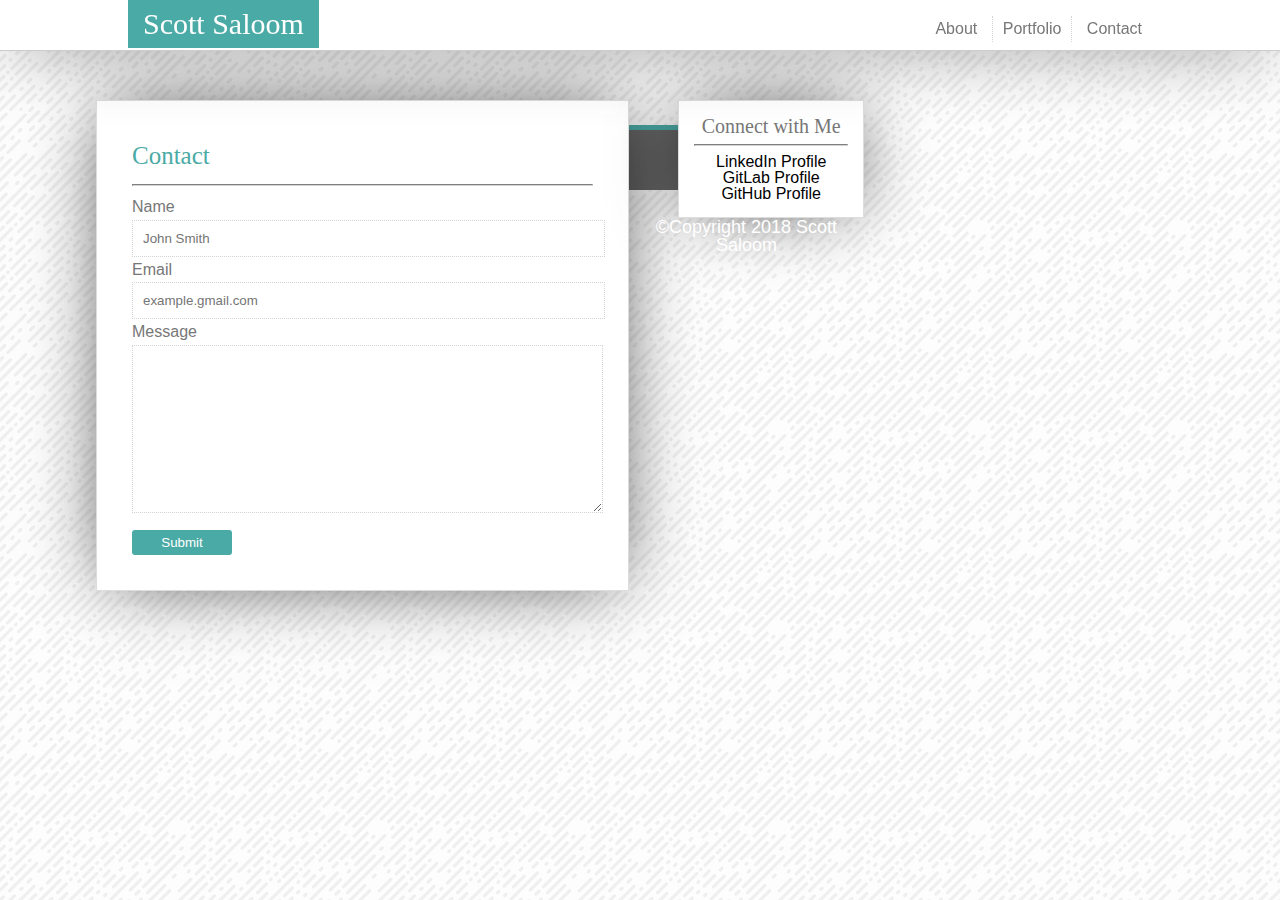
==== contact.html @ 5597fd36 "Updated all files" ====
<!DOCTYPE html>
<html lang="en">
<head>
    <meta charset="utf-8" />
    <meta http-equiv="X-UA-Compatible" content="IE=edge">
    <title>Scott Saloom</title>
    <meta name="viewport" content="width=device-width, initial-scale=1">
    <!--Reset Styling-->
    <link rel="stylesheet" href="./assets/css/reset.css">
    <!--Personal Styling-->
    <link rel="stylesheet" href="./assets/css/style.css">
</head>
<body>
    <nav>
        <div class="nav-content">
            <a href="index.html">
                <div class="logo">
                    <h1>Scott Saloom</h1>
                </div>
            </a>
            <!--Nav Links-->
            <ul class="nav-links">
                <li><a href="index.html">About</a></li>
                <li><a href="portfolio.html">Portfolio</a></li>
                <li><a href="contact.html">Contact</a></li>
            </ul>
        </div>
    </nav>
    <!--Individual fills out their info to contact me-->
    <div class="container">
        <div class="about">
        <h2 class="title">Contact</h2>
        <hr>
        <form>
            <label for="name">Name</label>
            <input type="text" name="name" id="name" placeholder="John Smith">
            <label for="email">Email</label>
            <input type="text" name="email" id="email" placeholder="example.gmail.com">
            <label for="message">Message</label>
            <textarea name="message" id="message" cols="30" rows="10"></textarea>
            <button type="submit" id="submit">Submit</button>
        </form>
    </div>
    <div>
        <div class="sidebar">
            <h3>Connect with Me</h3>
            <hr>
            <ul class="social">
                <li><a href="www.linkedin.com/in/scott-saloom-93143bb2">LinkedIn Profile</a></li>
                <li><a href="https://smu.bootcampcontent.com/ScottSal">GitLab Profile</a></li>
                <li><a href="https://github.com/ScottSal">GitHub Profile</a></li>
            </ul>
        </div>
    </div>
    <footer>
        <p>&copy;Copyright 2018 Scott Saloom</p>
    </footer>
</body>
</html>
---- assets/css/style.css ----
:root{
    --regular-font: #777;
    --bg-teal: #4aaaa5;
    --header-bg: #ffffff;
    --header-border: #cccccc;
    --footer-bg: #666;
    --main-content-bg: #fff;
    --main-content-border: #ddd;
}


html, body{
    box-sizing: border-box;
    width: 960px;
}
body{
    background: url('../images/funky-lines.png') repeat;
    color: var(--regular-font);
    font-family: Arial, Helvetica, sans-serif;
    display: flex;
    flex-direction: column;
}
h1, h2, h3, h4, h5, h6{
    font-family: 'Georgia', Times, 'Times New Roman', serif;
}
hr{
    border-color: lightgray;
}
h1{
    font-size: 30px;
}
h2{
    font-size: 25px;
}
h3{
    font-size: 20px;
}
p{
    font-size: 18px;
}
a{
    text-decoration: none;
    color: black;
}
/* NAV BAR */
nav{
    position: fixed;
    top: 0;
    left: 0;
    line-height: 1.6;
    background: var(--header-bg);
    width: 100%;
    border-bottom: 1px solid var(--header-border);
    -webkit-box-shadow: 0px 0px 72px -13px rgba(0,0,0,0.75);
    -moz-box-shadow: 0px 0px 72px -13px rgba(0,0,0,0.75);
    box-shadow: 0px 0px 72px -13px rgba(0,0,0,0.75);

}
.nav-content{
    width: 80%;
    margin: 0 auto;
    height: 50px;
}
.logo{
    float: left;
    background: var(--bg-teal);
    padding: 0 15px;
    color: white;
}
.nav-links{
    float: right;
    text-align: center;
    margin-top: 1em;
}
.nav-links li{
    font-size: 16px;
    display: inline-block;
    padding: 0 10px;
}
.nav-links li a{
    color: var(--regular-font);
}
.nav-links li:nth-child(2){
    border-left: dotted 1px lightgray;
    border-right: dotted 1px lightgrey;
}
.nav-links a:hover{
    opacity: .7;
}
/* MAIN CONTENT */
.container{
    display: block;
    width: 80%;
    min-height: calc(100vh - 200px);
    margin: 0 auto;
    padding-top: 100px;
    clear: both;
}
.about{
    float: left;
    width: 60%;
    background: white;
    padding: 35px;
    line-height: 1.6;
    border: solid 1px var(--main-content-border);
    -webkit-box-shadow: 0px 0px 72px -13px rgba(0,0,0,0.75);
    -moz-box-shadow: 0px 0px 72px -13px rgba(0,0,0,0.75);
    box-shadow: 0px 0px 72px -13px rgba(0,0,0,0.75);
}
.title{
    color: var(--bg-teal);
}
.profile{
    float: left;
    height: 150px;
    width: 200px;
    margin-right: 10px;
    margin-bottom: 5px;
}
.sidebar{
    float: right;
    width: 20%;
    background: white;
    text-align: center;
    padding: 15px;
    border: solid 1px var(--main-content-border);
    -webkit-box-shadow: 0px 0px 72px -13px rgba(0,0,0,0.75);
    -moz-box-shadow: 0px 0px 72px -13px rgba(0,0,0,0.75);
    box-shadow: 0px 0px 72px -13px rgba(0,0,0,0.75);
    
}
i.fa{
    font-size: 20px;
}
footer{
    font-size: .7em;
    color: white;
    background: var(--footer-bg);
    border-top: solid 5px var(--bg-teal);
    padding-top: 25px;
    margin-top: 25px;
    text-align: center;
    height: 35px;
    width: 100%;
}
/* SOCIAL LINKS */
.social li{
    display: inline-block;
}
.social li:hover{
    opacity: .7;
}
.fa-linkedin-square{
    color: #0077B5;
}
.fa-gitlab-square{
    color: #1DA1F2;
}
.fa-github-square{
    color: #c9510c;
}

/* CONTACT PAGE CUSTOM */
input{
    width: 100%;
    border: dotted 1px lightgray;
    padding: 10px 0 10px 10px;
}
textarea{
    width: 100%;
    border: dotted 1px lightgray;
    padding: 8px 0 8px 8px;;  
}
#submit{
    background: var(--bg-teal);
    padding: 5px 15px;
    border: none;
    border-radius: 3px;
    color: white;
    width: 100px;
    margin-top: 10px;
}

/* PORTFOLIO IMAGES */
.portfolio-images{
    width: 100%;
}
.portfolio-images .portfolio-container{
    width: 48%;
    height: auto;
    margin: 1%;
    float: left;
    position: relative;
}
.portfolio-container img{
    width: 200px;
    height: 200px;
}
.portfolio-container .title{
    z-index: 1;
    position: absolute;
    background: var(--bg-teal);
    color: white;
    width: 100%;
    bottom: 20%;
    font-size: 10px;
    text-align: center;
}
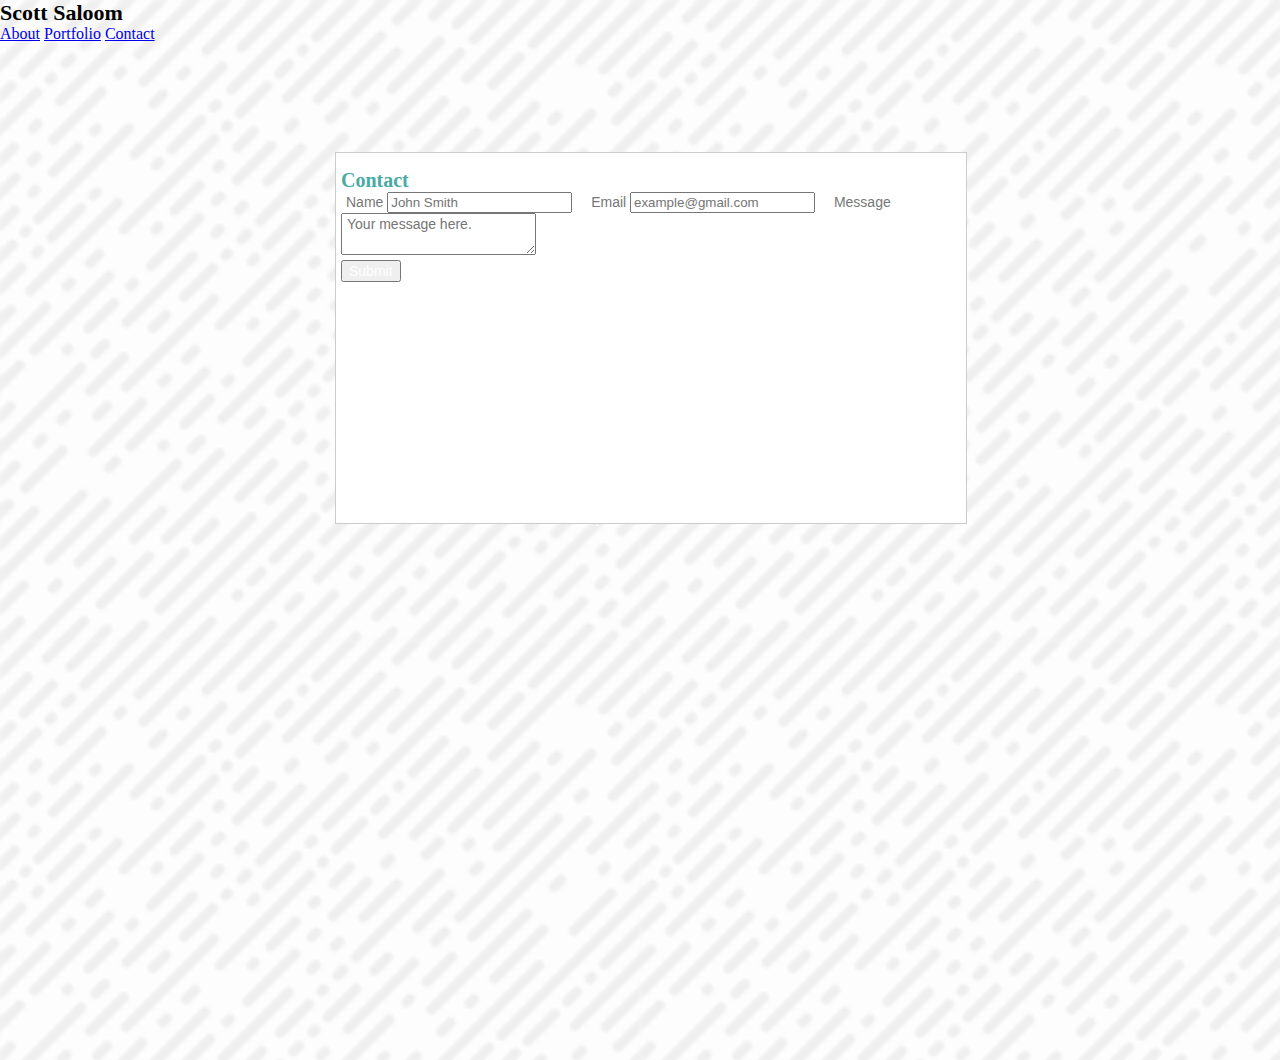
==== commit ebb197e5: "updated code to be more clean" ====
--- a/contact.html
+++ b/contact.html
@@ -3,57 +3,61 @@
 <head>
     <meta charset="utf-8" />
     <meta http-equiv="X-UA-Compatible" content="IE=edge">
-    <title>Scott Saloom</title>
     <meta name="viewport" content="width=device-width, initial-scale=1">
+    <title>Contact</title>
     <!--Reset Styling-->
-    <link rel="stylesheet" href="./assets/css/reset.css">
+    <link rel="stylesheet" type="text/css" href="assets/css/reset.css">
     <!--Personal Styling-->
-    <link rel="stylesheet" href="./assets/css/style.css">
+    <link rel="stylesheet" type="text/css" href="assets/css/style.css">
 </head>
-<body>
-    <nav>
-        <div class="nav-content">
-            <a href="index.html">
-                <div class="logo">
+
+<body class="body">
+        <!--header-->
+        <header id="headerbar">
+            <div id="header-container">
+                <logo>
                     <h1>Scott Saloom</h1>
-                </div>
-            </a>
-            <!--Nav Links-->
-            <ul class="nav-links">
-                <li><a href="index.html">About</a></li>
-                <li><a href="portfolio.html">Portfolio</a></li>
-                <li><a href="contact.html">Contact</a></li>
-            </ul>
+                </logo>
+                <nav class="navigation">
+                    <a class="button" class="border-right" href="index.html">About</a>
+                    <a class="button" class="border-right" href="portfolio.html">Portfolio</a>
+                    <a class="button" href="contact.html">Contact</a>
+                </nav>
+            </div>
+        </header>
+
+        <!--division-->
+        <div class="container">
+            <!--division-->
+            <div class="primary-box">
+                <h2 class="primary-box-heading">
+                    Contact
+                </h2>
+                <form>
+                    <fieldset class="user-input">
+                        <label>
+                            Name
+                            <input type="text" name="name" placeholder="John Smith">
+                        </label>
+                        <label>
+                            Email
+                            <input type="email" name="email-address" placeholder="example@gmail.com">
+                        </label>
+                        <label>
+                            Message
+                            <textarea type="text" name="message" placeholder="Your message here."></textarea>
+                        </label>
+                    </fieldset>
+                    <fieldset class="user-action">
+                        <a target="_blank" href="mailto:scottsaloom@gmail.com"?subject=Portfolio%20Contact><input class="submit-button" type="submit"></a>
+                    </fieldset>
+                </form>
+            </div>
         </div>
-    </nav>
-    <!--Individual fills out their info to contact me-->
-    <div class="container">
-        <div class="about">
-        <h2 class="title">Contact</h2>
-        <hr>
-        <form>
-            <label for="name">Name</label>
-            <input type="text" name="name" id="name" placeholder="John Smith">
-            <label for="email">Email</label>
-            <input type="text" name="email" id="email" placeholder="example.gmail.com">
-            <label for="message">Message</label>
-            <textarea name="message" id="message" cols="30" rows="10"></textarea>
-            <button type="submit" id="submit">Submit</button>
-        </form>
-    </div>
-    <div>
-        <div class="sidebar">
-            <h3>Connect with Me</h3>
-            <hr>
-            <ul class="social">
-                <li><a href="www.linkedin.com/in/scott-saloom-93143bb2">LinkedIn Profile</a></li>
-                <li><a href="https://smu.bootcampcontent.com/ScottSal">GitLab Profile</a></li>
-                <li><a href="https://github.com/ScottSal">GitHub Profile</a></li>
-            </ul>
-        </div>
-    </div>
-    <footer>
-        <p>&copy;Copyright 2018 Scott Saloom</p>
-    </footer>
+        <footer id="footerbar">
+            <small>
+                &copy;Copyright 2018 Scott Saloom
+            </small>
+        </footer>
 </body>
 </html>--- a/assets/css/style.css
+++ b/assets/css/style.css
@@ -1,208 +1,121 @@
-:root{
-    --regular-font: #777;
-    --bg-teal: #4aaaa5;
-    --header-bg: #ffffff;
-    --header-border: #cccccc;
-    --footer-bg: #666;
-    --main-content-bg: #fff;
-    --main-content-border: #ddd;
+/* Custom Styles */
+html {
+    height: 100%;
 }
-
-
-html, body{
-    box-sizing: border-box;
+body {
+    background-image: url("/assets/images/funky-lines.png");
+    background-size: 100%;
+    min-height: 100%;
+    width: 100%;
+    position: relative;
+    margin: 0;
+    padding-bottom: 10rem;
+}
+/* Typography */
+h1 {
+    font-family: Georgia, 'Times New Roman', Times, serif;
+    font-weight: 700;
+    font-size: 22px;
+    line-height: 26px;
+}
+h2 {
+    font-family: Georgia, 'Times New Roman', Times, serif;
+    font-weight: 700;
+    font-size: 20px;
+    line-height: 24px;
+    color: #4aaaa5
+}
+h3 {
+    font-family: Georgia, 'Times New Roman', Times, serif;
+    font-weight: 700;
+    font-size: 18px;
+    line-height: 24px;
+    color: #4aaaa5
+}
+p,
+label,
+textarea {
+    font-family: Arial, Helvetica, sans-serif;
+    font-weight: 300;
+    font-size: 14px;
+    line-height: 20px;
+    color: #777;
+    padding: 0 10px 0 5px;
+}
+small {
+    font-family: Georgia, 'Times New Roman', Times, serif;
+    font-weight: 300;
+    font-size: 10px;
+    line-height: 14px;
+    color: #fff;
+}
+.submit-button {
+    font-family: Arial, Helvetica, sans-serif;
+    font-weight: 300;
+    font-size: 14px;
+    line-height: 20px;
+    color: #fff;
+}
+/* Clearfix */
+.text-wrapped-image:before,
+.text-wrapped-image:after {
+	content: "";
+	display: table;
+}
+.text-wrapped-image:after {
+	clear: both;
+}
+.text-wrapped-image {
+	clear: both;
+}
+/* Grid */
+.container {
     width: 960px;
+    position: relative;
+    display: block;
+    margin-left: auto;
+    top: 90px;
+    margin-bottom: 15px;
 }
-body{
-    background: url('../images/funky-lines.png') repeat;
-    color: var(--regular-font);
-    font-family: Arial, Helvetica, sans-serif;
-    display: flex;
-    flex-direction: column;
+.primary-box {
+    width: 620px;
+    height: 340px;
+    display: inline-block;
+    background: #fff;
+    padding: 15px 5px;
+    margin: 20px 15px 30px;
+    border: solid;
+    border-color: #ccc;
+    border-width: 1px;
 }
-h1, h2, h3, h4, h5, h6{
-    font-family: 'Georgia', Times, 'Times New Roman', serif;
+.primary-box-tall {
+    width: 620px;
+    height: 980px;
+    display: inline-block;
+    background: #fff;
+    padding: 15px 5px;
+    margin: 20px 15px 30px;
+    border: solid;
+    border-color: #ccc;
+    border-width: 1px;
+    z-index: 1;
 }
-hr{
-    border-color: lightgray;
+aside {
+    width: 250px;
+    height: auto;
+    display: inline-block;
+    background: #fff;
+    padding: 15px;
+    margin: 2px 10px 2px;
+    position: absolute;
+    top: 16px;
+    border: solid;
+    border-color: #ccc;
+    border-width: 1px;
+    text-align: center;
 }
-h1{
-    font-size: 30px;
+small {
+    display: block;
+    padding:35px;
+    text-align: center;
 }
-h2{
-    font-size: 25px;
-}
-h3{
-    font-size: 20px;
-}
-p{
-    font-size: 18px;
-}
-a{
-    text-decoration: none;
-    color: black;
-}
-/* NAV BAR */
-nav{
-    position: fixed;
-    top: 0;
-    left: 0;
-    line-height: 1.6;
-    background: var(--header-bg);
-    width: 100%;
-    border-bottom: 1px solid var(--header-border);
-    -webkit-box-shadow: 0px 0px 72px -13px rgba(0,0,0,0.75);
-    -moz-box-shadow: 0px 0px 72px -13px rgba(0,0,0,0.75);
-    box-shadow: 0px 0px 72px -13px rgba(0,0,0,0.75);
-
-}
-.nav-content{
-    width: 80%;
-    margin: 0 auto;
-    height: 50px;
-}
-.logo{
-    float: left;
-    background: var(--bg-teal);
-    padding: 0 15px;
-    color: white;
-}
-.nav-links{
-    float: right;
-    text-align: center;
-    margin-top: 1em;
-}
-.nav-links li{
-    font-size: 16px;
-    display: inline-block;
-    padding: 0 10px;
-}
-.nav-links li a{
-    color: var(--regular-font);
-}
-.nav-links li:nth-child(2){
-    border-left: dotted 1px lightgray;
-    border-right: dotted 1px lightgrey;
-}
-.nav-links a:hover{
-    opacity: .7;
-}
-/* MAIN CONTENT */
-.container{
-    display: block;
-    width: 80%;
-    min-height: calc(100vh - 200px);
-    margin: 0 auto;
-    padding-top: 100px;
-    clear: both;
-}
-.about{
-    float: left;
-    width: 60%;
-    background: white;
-    padding: 35px;
-    line-height: 1.6;
-    border: solid 1px var(--main-content-border);
-    -webkit-box-shadow: 0px 0px 72px -13px rgba(0,0,0,0.75);
-    -moz-box-shadow: 0px 0px 72px -13px rgba(0,0,0,0.75);
-    box-shadow: 0px 0px 72px -13px rgba(0,0,0,0.75);
-}
-.title{
-    color: var(--bg-teal);
-}
-.profile{
-    float: left;
-    height: 150px;
-    width: 200px;
-    margin-right: 10px;
-    margin-bottom: 5px;
-}
-.sidebar{
-    float: right;
-    width: 20%;
-    background: white;
-    text-align: center;
-    padding: 15px;
-    border: solid 1px var(--main-content-border);
-    -webkit-box-shadow: 0px 0px 72px -13px rgba(0,0,0,0.75);
-    -moz-box-shadow: 0px 0px 72px -13px rgba(0,0,0,0.75);
-    box-shadow: 0px 0px 72px -13px rgba(0,0,0,0.75);
-    
-}
-i.fa{
-    font-size: 20px;
-}
-footer{
-    font-size: .7em;
-    color: white;
-    background: var(--footer-bg);
-    border-top: solid 5px var(--bg-teal);
-    padding-top: 25px;
-    margin-top: 25px;
-    text-align: center;
-    height: 35px;
-    width: 100%;
-}
-/* SOCIAL LINKS */
-.social li{
-    display: inline-block;
-}
-.social li:hover{
-    opacity: .7;
-}
-.fa-linkedin-square{
-    color: #0077B5;
-}
-.fa-gitlab-square{
-    color: #1DA1F2;
-}
-.fa-github-square{
-    color: #c9510c;
-}
-
-/* CONTACT PAGE CUSTOM */
-input{
-    width: 100%;
-    border: dotted 1px lightgray;
-    padding: 10px 0 10px 10px;
-}
-textarea{
-    width: 100%;
-    border: dotted 1px lightgray;
-    padding: 8px 0 8px 8px;;  
-}
-#submit{
-    background: var(--bg-teal);
-    padding: 5px 15px;
-    border: none;
-    border-radius: 3px;
-    color: white;
-    width: 100px;
-    margin-top: 10px;
-}
-
-/* PORTFOLIO IMAGES */
-.portfolio-images{
-    width: 100%;
-}
-.portfolio-images .portfolio-container{
-    width: 48%;
-    height: auto;
-    margin: 1%;
-    float: left;
-    position: relative;
-}
-.portfolio-container img{
-    width: 200px;
-    height: 200px;
-}
-.portfolio-container .title{
-    z-index: 1;
-    position: absolute;
-    background: var(--bg-teal);
-    color: white;
-    width: 100%;
-    bottom: 20%;
-    font-size: 10px;
-    text-align: center;
-}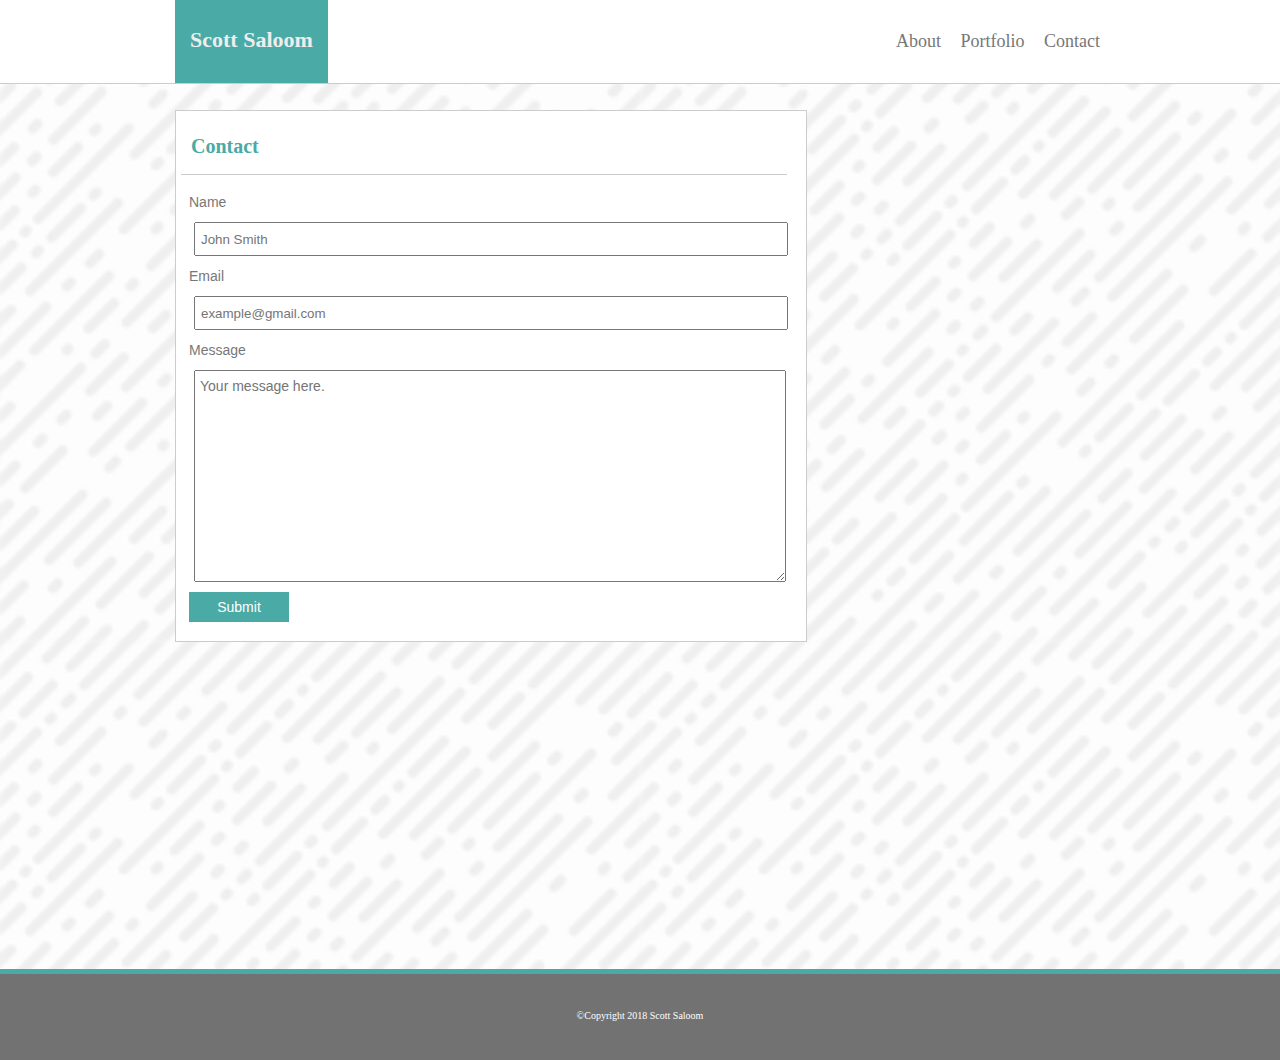
==== commit 3a57ee6c: "Final Portfolio" ====
--- a/contact.html
+++ b/contact.html
@@ -14,9 +14,11 @@
 <body class="body">
         <!--header-->
         <header id="headerbar">
-            <div id="header-container">
+            <div id="head-container">
                 <logo>
-                    <h1>Scott Saloom</h1>
+                    <h1>
+                        Scott Saloom
+                    </h1>
                 </logo>
                 <nav class="navigation">
                     <a class="button" class="border-right" href="index.html">About</a>
--- a/assets/css/style.css
+++ b/assets/css/style.css
@@ -1,121 +1,319 @@
 /* Custom Styles */
 html {
     height: 100%;
-}
-body {
-    background-image: url("/assets/images/funky-lines.png");
-    background-size: 100%;
-    min-height: 100%;
-    width: 100%;
-    position: relative;
-    margin: 0;
-    padding-bottom: 10rem;
-}
-/* Typography */
-h1 {
-    font-family: Georgia, 'Times New Roman', Times, serif;
-    font-weight: 700;
-    font-size: 22px;
-    line-height: 26px;
-}
-h2 {
-    font-family: Georgia, 'Times New Roman', Times, serif;
-    font-weight: 700;
-    font-size: 20px;
-    line-height: 24px;
-    color: #4aaaa5
-}
-h3 {
-    font-family: Georgia, 'Times New Roman', Times, serif;
-    font-weight: 700;
-    font-size: 18px;
-    line-height: 24px;
-    color: #4aaaa5
-}
-p,
-label,
-textarea {
-    font-family: Arial, Helvetica, sans-serif;
-    font-weight: 300;
-    font-size: 14px;
-    line-height: 20px;
-    color: #777;
-    padding: 0 10px 0 5px;
-}
-small {
-    font-family: Georgia, 'Times New Roman', Times, serif;
-    font-weight: 300;
-    font-size: 10px;
-    line-height: 14px;
-    color: #fff;
-}
-.submit-button {
-    font-family: Arial, Helvetica, sans-serif;
-    font-weight: 300;
-    font-size: 14px;
-    line-height: 20px;
-    color: #fff;
-}
-/* Clearfix */
-.text-wrapped-image:before,
-.text-wrapped-image:after {
-	content: "";
-	display: table;
-}
-.text-wrapped-image:after {
-	clear: both;
-}
-.text-wrapped-image {
-	clear: both;
-}
-/* Grid */
-.container {
-    width: 960px;
-    position: relative;
-    display: block;
-    margin-left: auto;
-    top: 90px;
-    margin-bottom: 15px;
-}
-.primary-box {
-    width: 620px;
-    height: 340px;
-    display: inline-block;
-    background: #fff;
-    padding: 15px 5px;
-    margin: 20px 15px 30px;
-    border: solid;
-    border-color: #ccc;
-    border-width: 1px;
-}
-.primary-box-tall {
-    width: 620px;
-    height: 980px;
-    display: inline-block;
-    background: #fff;
-    padding: 15px 5px;
-    margin: 20px 15px 30px;
-    border: solid;
-    border-color: #ccc;
-    border-width: 1px;
-    z-index: 1;
-}
-aside {
-    width: 250px;
-    height: auto;
-    display: inline-block;
-    background: #fff;
-    padding: 15px;
-    margin: 2px 10px 2px;
-    position: absolute;
-    top: 16px;
-    border: solid;
-    border-color: #ccc;
-    border-width: 1px;
-    text-align: center;
-}
-small {
-    display: block;
-    padding:35px;
-    text-align: center;
-}
+  }
+  body {
+      background-image: url("../images/funky-lines.png");
+      background-size: 100%;
+      min-height: 100%;
+      width: 100%;
+      position: relative;
+      margin: 0;
+      padding-bottom: 10rem;
+  }
+  /* Typogrophy */
+  h1 {
+      font: 700 22px/26px Georgia, Times, "Times New Roman", serif;
+  }
+  h2 {
+      font: 700 20px/24px Georgia, Times, "Times New Roman", serif;
+  }
+  h3 {
+      font: 700 18px/24px Georgia, Times, "Times New Roman", serif;
+  }
+  h2,
+  h3 {
+      color: #4aaaa5;
+  }
+  p,
+  label,
+  textarea {
+      font: 300 14px/20px 'Arial', 'Helvetica Neue', Helvetica, sans-serif;
+      color: #777;
+      padding: 0 10px 0 5px;
+  }
+  p{
+      line-height: 150%;
+  }
+  label {
+      padding: 0;
+  }
+  small {
+      font: 300 10px/14px 'Georgia', Times, Times New Roman, serif;
+      color: #fff;
+  }
+  .submit-button {
+      color: #fff;
+      font: 300 14px/20px 'Arial', 'Helvetica Neue', Helvetica, sans-serif;
+  }
+  /* Clearfix */
+  .text-wrapped-image:before;
+  .text-wrapped-image:after {
+      content: "";
+      display: table;
+  }
+  .text-wrapped-image:after {
+      clear: both;
+  }
+  .text-wrapped-image {
+      clear: both;
+      zoom: *1;
+  }
+  /* Grid */
+  .container {
+      width: 960px;
+      position: relative;
+      display: block;
+      margin-left: auto;
+      margin-right: auto;
+      top: 90px;
+      margin-bottom: 15px;
+  }
+  .primary-box {
+      width: 620px;
+      height: 500px;
+      display: inline-block;
+      background: #fff;
+      padding: 15px 5px;
+      border: none;
+      margin: 20px 15px 30px;
+      border: solid;
+      border-color: #ccc;
+      border-width: 1px;   
+  }
+  .primary-box-tall {
+      width: 620px;
+      height: 790px;
+      display: inline-block;
+      background: #fff;
+      padding: 15px 5px;
+      border: none;
+      margin: 20px 15px 30px;
+      border: solid;
+      border-color: #ccc;
+      border-width: 1px;
+      z-index: 1;  
+  }
+  aside {
+      width: 250px;
+      height: 125px;
+      display: inline-block;
+      background: #fff;
+      padding: 15px;
+      margin: 2px 10px 2px;
+      position: absolute;
+      top: 16px;
+      border: solid;
+      border-color: #ccc;
+      border-width: 1px;
+      text-align: center;
+  }
+  small {
+      display: block;
+      padding: 35px;
+      text-align: center;
+  }
+  #headerbar {
+      background: #FFF;
+      width: 100%;
+      height: 86px;
+      border: solid;
+      border-color: #ccc;
+      position: absolute;
+      top: -3px;
+      border-top: none;
+      border-right: none;
+      border-left: none;
+      border-width: 1px;
+      margin-bottom: 5px;
+  }
+  #head-container {
+      display: block;
+      position: relative;
+      width: 960px;
+      margin-left: auto;
+      margin-right: auto;
+  }
+  #footerbar {
+      position: absolute;
+      bottom: 0;
+      display: block;
+      background: #727272;
+      height: 86px;
+      border: solid;
+      border-color: #4aaaa5;
+      border-bottom: none;
+      border-right: none;
+      border-left: none;
+      border-width: 5px;
+      font: white;
+      width: 100%;
+  }
+  .primary-box-heading {
+      display: block;
+      background-color: #fff;
+      position: absolute;
+      border-bottom: solid;
+      border-bottom-color: #ccc;
+      border-width: 1px;
+      width: 606px;
+      text-align: left;
+      text-indent: 10px;
+      padding: 8px 0 16px 0;
+  }
+  .box-heading {
+      display: block;
+      background-color: #fff;
+      position: absolute;
+      border-bottom: solid;
+      border-bottom-color: #ccc;
+      border-width: 1px;
+      width: 220px;
+      padding: 2px 0 6px 0;
+      margin-left: 10px;
+  }
+  .social-media {
+      display: block;
+      position: absolute;
+  }
+  .text-wrap {
+      position: relative;
+      font-size: 18px;
+      top: 70px;
+      left: 5px
+  }
+  form {
+      padding: 2px 8px;
+      position: absolute;
+      top: 100px;
+  }
+  input,
+  textarea {
+      position: relative;
+      display: block;
+      width: 580px;
+      padding: 5px;
+      margin: 10px 5px;
+  }
+  input {
+      height: 20px;
+  }
+  textarea {
+      height: 200px;
+  }
+  .portfolio-image-div {
+      position: relative;
+      display: inline-block;
+      height: auto;
+      width: 45%;
+      top: 76px;
+      margin-left: auto;
+      margin-right: auto;
+      padding: 8px 10px;
+  }
+  .photo-text {
+      display: inline;
+      background: #4aaaa5;
+      padding: 7px 0;
+      margin: 0;
+      width: 93.5%;
+      font: 300 20px/26px Georgia, Times, "Times New Roman", serif;
+      color: #eee;
+      text-align: center;
+      z-index: 3;
+      position: absolute;
+      bottom: 30px;
+  }
+  /* Images */
+  .social-logo {
+      display: inline-block;
+      width: 30%;
+      height: auto;
+      padding: 10px 0 10px 0;
+      margin-top: 35px;
+      margin-left: 2px;
+      margin-right: 2px;
+  }
+  #profile-photo {
+      float: left;
+      width: auto;
+      height: 175px;
+      padding: 5px 10px;
+      position: relative;
+      top: 70px;
+  }
+  .portfolio-image {
+      padding: 10px 0 10px 0;
+      z-index: 2;
+      position: relative;
+      width: 100%;
+      height: 200px;
+  }
+  /* Navigation */
+  .navigation {
+      color: #777;
+      display: inline-block;
+      right: 20px;
+      top: 10px;
+      font: 300 16px/18px Georgia, Times, "Times New Roman", serif;
+      position: absolute;
+      padding: 25px 0;
+      text-decoration: none;
+      font-size: 18px;
+      
+  }
+  /* Header */
+  logo {
+      display: inline-block;
+      background: #4aaaa5;
+      padding: 30px 15px;
+      font: small-caps 700 22px/26px Georgia, Times, "Times New Roman", serif;
+      color: #eee;
+      text-align: center;
+      position: relative;
+      left: 15px;
+  }
+  /* Buttons */
+  .button {
+      padding: 3px 0 3px 15px;
+      margin: 0;
+  }
+  .border-right {
+      -webkit-border-right: solid;
+          -moz-border-right: solid;
+              border-right: solid;
+      padding: 3px 15px;
+      border-color: #ccc;
+      border-width: 1px;
+  }
+  .submit-button {
+      position: relative;
+      height: 30px;
+      width: 100px;
+      padding:0;
+      border: 0;
+      margin: 0;
+      background-color: #4aaaa5;
+      text-align: center;
+  }
+  /* Links */
+  
+  a {
+      color: #777;
+      text-decoration: none;
+  }
+  a:hover {
+      color: #323232;
+  }
+  img {
+      -webkit-filter: brightness(100%);
+  }
+  
+  a img:hover {
+      -webkit-filter: brightness(70%);
+      -webkit-transition: all 1s ease;
+      -moz-transition: all 1s ease;
+      -o-transition: all 1s ease;
+      -ms-transition: all 1s ease;
+      transition: all 1s ease;
+  }